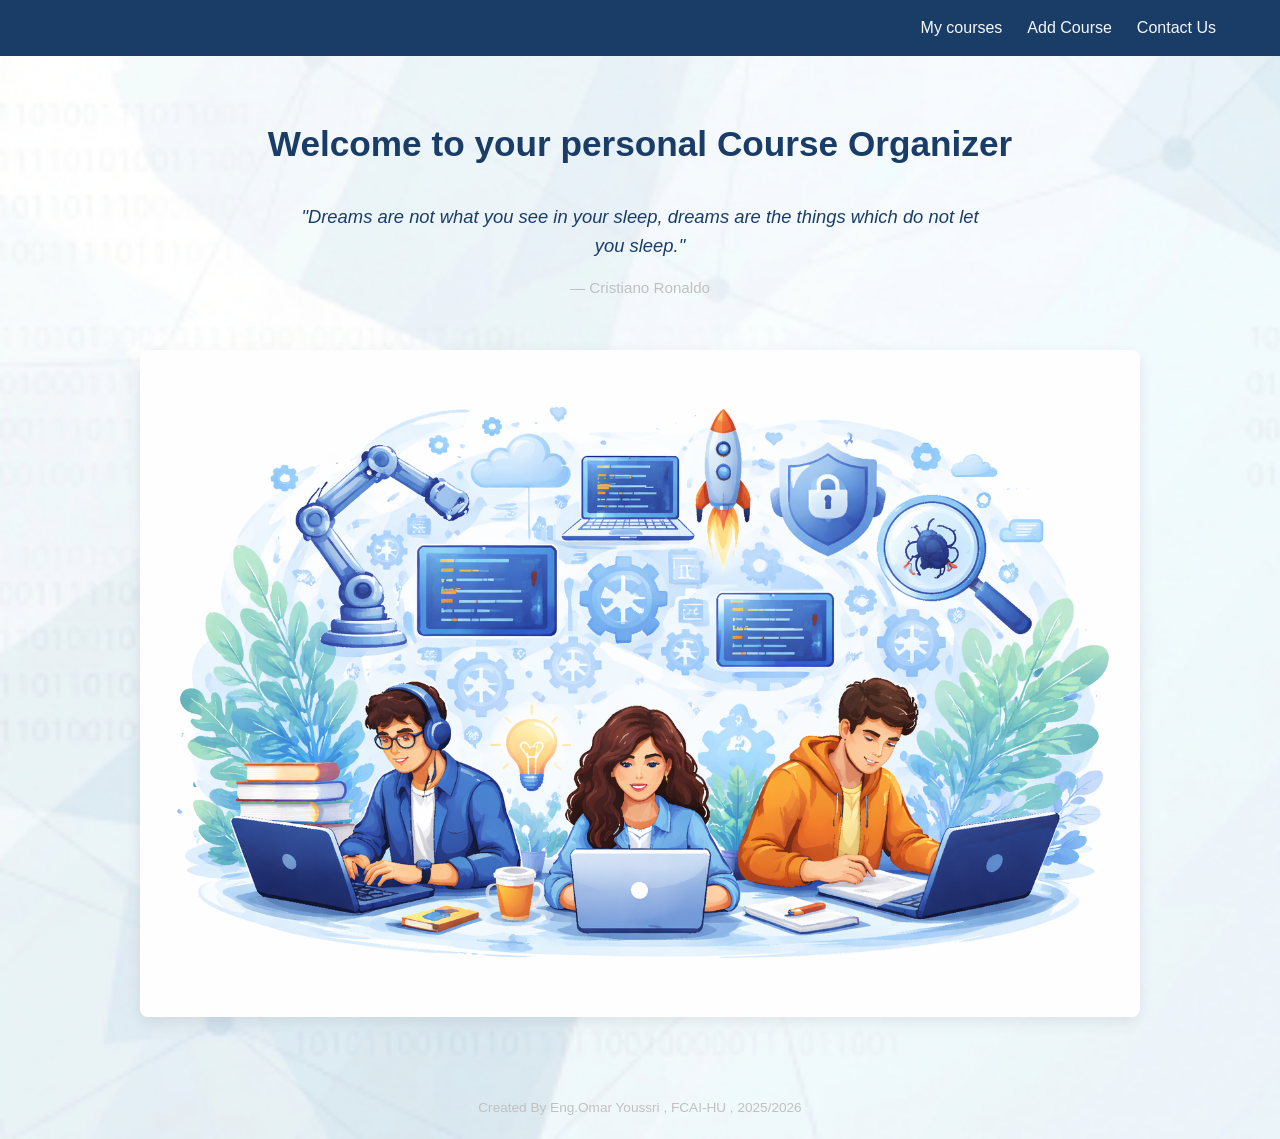
==== index.html @ c1eeb3d9 "Add files via upload" ====
<!DOCTYPE html>
<html lang="en">

<head>
<meta charset="UTF-8">
  <meta name="viewport" content="width=device-width, initial-scale=1.0">
  <title>Home</title>
  <link rel="stylesheet" href="style-course.css">
</head>

<body class="home-page">
    <nav>
        <ul>
            <li><a href="MyCourses.html">My courses</a></li>
            <li><a href="Add Course.html">Add Course</a></li>
            <li><a href="contacts.html">Contact Us</a></li>
        </ul>
    </nav>
</body>

<main>
    <h1>Welcome to your personal Course Organizer</h1>
    <figure>
    <blockquote>
        "Dreams are not what you see in your sleep, dreams are the things which do not let you sleep."
    </blockquote>
    <figcaption>— <cite>Cristiano Ronaldo</cite></figcaption>
</figure>
    <img src="img/image.jpg" alt="cs" >
</main>

<footer>
    <p>Created By Eng.Omar Youssri , FCAI-HU , 2025/2026</p>
</footer>
---- style-course.css ----
/* Global Styling*/
body{
  background-image: url(img/image2.png);
  background-size: cover;
  text-align: center;
  background-color: #f4f8fb;
  font-family: -apple-system, BlinkMacSystemFont, "Segoe UI", Roboto, Helvetica, Arial, sans-serif, "Apple Color Emoji", "Segoe UI Emoji", "Segoe UI Symbol";
  color: #1a3d68;
  line-height: 1.6;
  min-height: 100vh;
  display: flex;
  flex-direction: column;
}

*{
  margin: 0;
  padding: 0;
  box-sizing: border-box;
}

nav {
    background-color: #1A3D68; 
    padding: 15px 5%;
}

nav ul {
    list-style-type: none; 
    display: flex;
    justify-content: flex-end; 
    gap: 25px; 
}

nav ul li a {
    text-decoration: none; 
    color: #F4F8FB; 
    font-weight: 500;
    transition: color 0.3s ease; 
}

nav ul li a:hover {
    color: #C0C0C0; 
}

footer {
    padding: 20px;
    text-align: center;
    margin-top: auto; 
    
}

footer p {
    color: #C0C0C0;
    font-size: 0.85rem;
}

/*Home Page Styling*/
.home-page main {
    flex: 1; 
    width: 90%;
    max-width: 1000px; 
    margin: 60px auto; 
    text-align: center; 
}

.home-page h1 {
    margin-bottom: 30px;
    font-size: 2.2rem;
    font-weight: 700;
}

.home-page figure {
    margin-bottom: 50px; 
}

.home-page blockquote {
    font-style: italic; 
    font-size: 1.15rem;
    margin: 0 auto;
    max-width: 700px; 
}

.home-page figcaption {
    margin-top: 15px; 
    color: #C0C0C0;
    font-size: 0.95rem;
}

.home-page cite {
    font-style: normal;
}

.home-page main img {
    max-width: 100%; 
    height: auto;
    display: block;
    margin: 0 auto; 
    border-radius: 8px;
    box-shadow: 0 5px 15px rgba(0,0,0,0.08);
}

/*Add-course page styling*/
.add-page h2 {
    color: #1A3D68;
    text-align: center;
    
}
.add-page p {
    color: #1A3D68;
    text-align: center;
    font-weight:bold;
}
.form{
     background-color: #FFFFFF; 
     color: #C0C0C0;
     width: 500px;
     height: 500px;
     margin-left: auto;
     margin-right:auto;
     margin-top: 10px;
     margin-bottom: auto;
    border-radius: 10px;
    border: 5px solid #d0e6f7;
}

.form label{
    color: #1A3D68;
    font-weight: 500;
}
.form input[type="text"],
.form select,
.form textarea
{
   width: 75%;
    margin: 15px;
    border-radius: 4px;
    border: 10px solid #A0A0A0;
    background-color: #FFFFFF;
     margin-left: auto;
     margin-right:auto;
     border: 1px solid #a0a0a0;
     color: #1A3D68;
    font-family: inherit;
}

.form input[type="text"]:focus,
.form select:focus,
.form textarea:focus {
    outline: none;
    border-color: #4682B4;

    box-shadow: 0 0 5px rgba(70, 130, 180, 0.3);
}


.form button,
.form input[type="submit"] {
    background-color: #4682B4; 
    color: #F4F8FB; 
    border: none;
    padding: 12px 20px;
    border-radius: 4px;
    font-size: 1rem;
    font-weight: 500;
    cursor: pointer;
    margin-top: 10px; 
    transition: background-color 0.3s;
}


.form button:hover,
.form input[type="submit"]:hover {
    background-color: #1A3D68; 
}

/* ContactPage styling */
.contactsp h2 {
    color: #1A3D68;
    text-align: center;
}
.contactsp p {
    color: #1A3D68;
    text-align: center;
    font-weight:bold;
    margin-top: 5px;
}

.contactsP{
    background-color: #FFFFFF;
    width: 50%;
    height: 200px;
    margin-left: auto;
    margin-right: auto;
    border: 5px solid #d0e6f7;
    border-radius: 5px;
}

.contactsp ul{
    list-style-type: none;
    margin-top:15px ;
}

.contactsP a:link{
    text-decoration: underline;
    text-decoration-color: #A0A0A0;
    color: #1A3D68;
}
.contactsP a:hover{
    color: #4682B4;
    text-decoration-color: #4682B4;
}
.contactsP a:active{
    color: #4682B4;
}

.contactsP a:visited{
    color: #A0A0A0;
    text-decoration-color: #D0E6F7;
}
/* tabel page styling */
.tablep h2 {
    text-align: center;
    color: #1A3D68; 
    margin: 40px 0 20px 0;
    font-size: 2rem;
}

main.tableP {
    max-width: 1000px; 
    margin-left: auto;
    margin-right: auto;
    margin-top: 40px;
    margin-bottom: 50px; 
    padding: 0 20px; 
}

.tableP table {
    width: 100%; 
    border-collapse: collapse; 
    background-color: #FFFFFF; 
    border: 2px;
    border-radius: 8px; 
  
}

.tableP th {
    background-color: #1A3D68;
    color: #F4F8FB;
    text-align: left; 
    padding: 15px 20px; 
    font-weight: 500;
    letter-spacing: 0.5px;
}


.tableP td {
    padding: 15px 20px; 
    color: #1A3D68; 
    border-bottom: 2px solid #D0E6F7; 
}

.tableP tr:nth-child(even) {
    background-color: #F4F8FB; 
}

.tableP tr:hover {
    background-color: #D0E6F7; 
    
}

.tableP tr:last-child td {
    border-bottom: none;
}
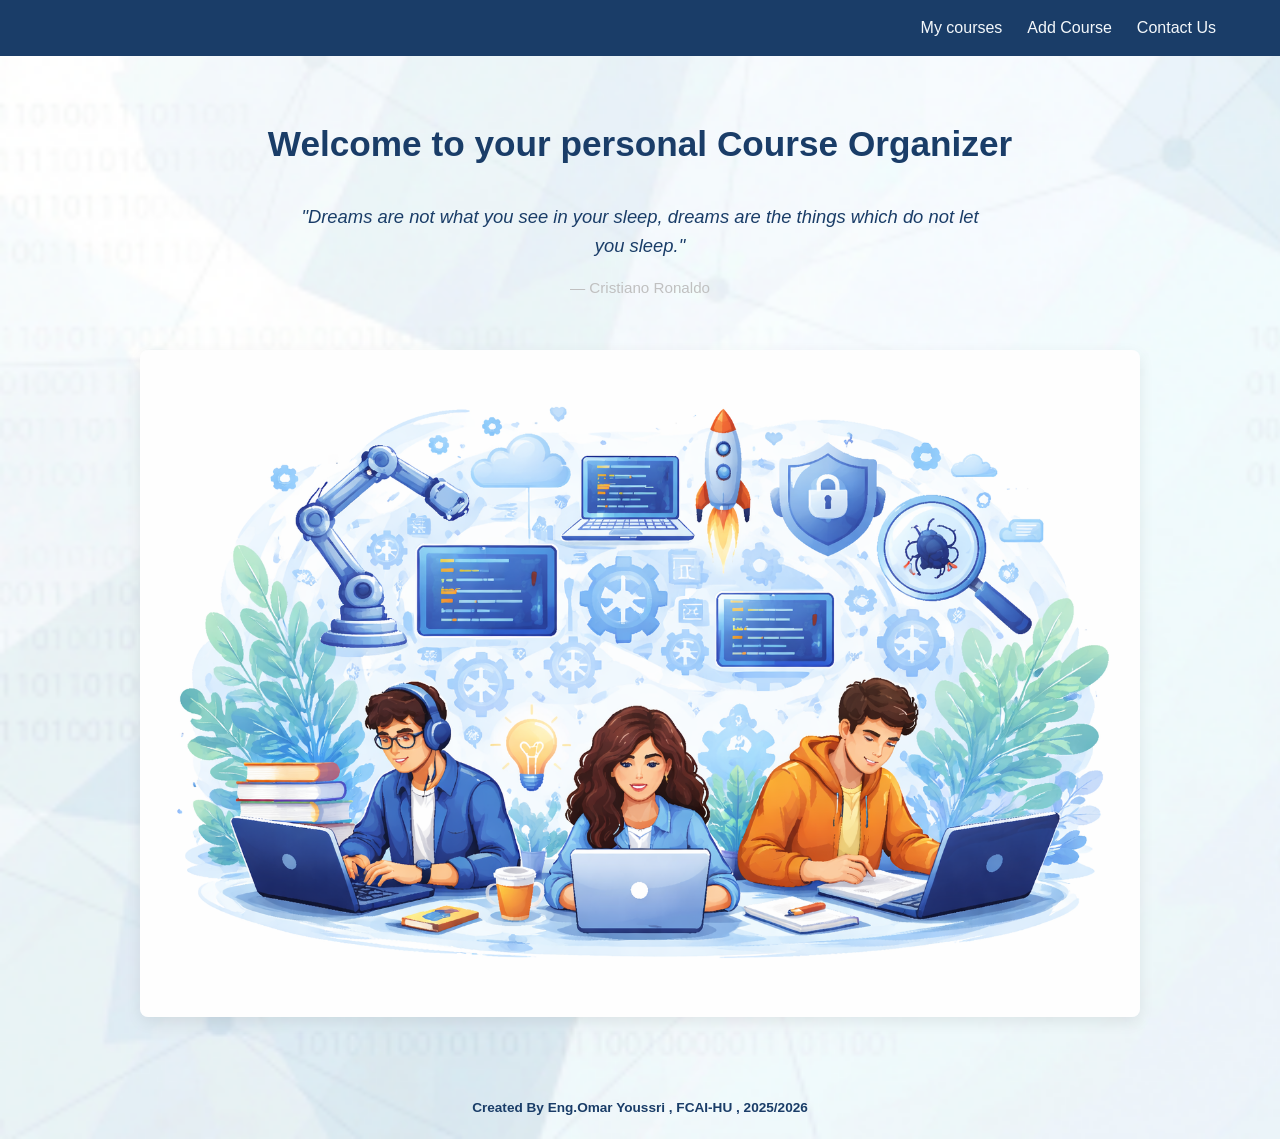
==== commit 1b3ad9cb: "Add files via upload" ====
--- a/index.html
+++ b/index.html
@@ -12,7 +12,7 @@
     <nav>
         <ul>
             <li><a href="MyCourses.html">My courses</a></li>
-            <li><a href="Add Course.html">Add Course</a></li>
+            <li><a href="AddCourse.html">Add Course</a></li>
             <li><a href="contacts.html">Contact Us</a></li>
         </ul>
     </nav>
--- a/style-course.css
+++ b/style-course.css
@@ -49,8 +49,9 @@
 }
 
 footer p {
-    color: #C0C0C0;
+    color: #1A3D68;
     font-size: 0.85rem;
+    font-weight: bold;
 }
 
 /*Home Page Styling*/
@@ -186,12 +187,15 @@
 
 .contactsP{
     background-color: #FFFFFF;
-    width: 50%;
-    height: 200px;
+    width: 85%;
+    max-width: 400px;
+    height: auto;
+    padding: 20px;
     margin-left: auto;
     margin-right: auto;
     border: 5px solid #d0e6f7;
     border-radius: 5px;
+    overflow-wrap: break-word;
 }
 
 .contactsp ul{
@@ -223,6 +227,7 @@
     margin: 40px 0 20px 0;
     font-size: 2rem;
 }
+
 
 main.tableP {
     max-width: 1000px; 
@@ -230,12 +235,21 @@
     margin-right: auto;
     margin-top: 40px;
     margin-bottom: 50px; 
-    padding: 0 20px; 
+    padding: 0 15px; 
+}
+
+.tablew{
+    width: 100%;
+    overflow-x: auto; /*Enabeling horizontal swiping */
+    background-color: #FFFFFF;
+    border-radius: 8px; 
+    box-shadow: 0 4px 15px rgba(0,0,0,0.05);
 }
 
 .tableP table {
     width: 100%; 
     border-collapse: collapse; 
+    min-width: 600px;
     background-color: #FFFFFF; 
     border: 2px;
     border-radius: 8px; 
@@ -249,6 +263,7 @@
     padding: 15px 20px; 
     font-weight: 500;
     letter-spacing: 0.5px;
+    white-space: nowrap; /* to prevent header text from stacking awkwardly */
 }
 
 
@@ -269,4 +284,16 @@
 
 .tableP tr:last-child td {
     border-bottom: none;
+}
+
+@media  screen and (max-width: 600px) {
+    nav ul{
+        justify-content: center;
+        flex-wrap: wrap;
+        gap: 15px;
+    }
+
+    .tablep h2{
+        font-size: 1.6rem;
+    }
 }
